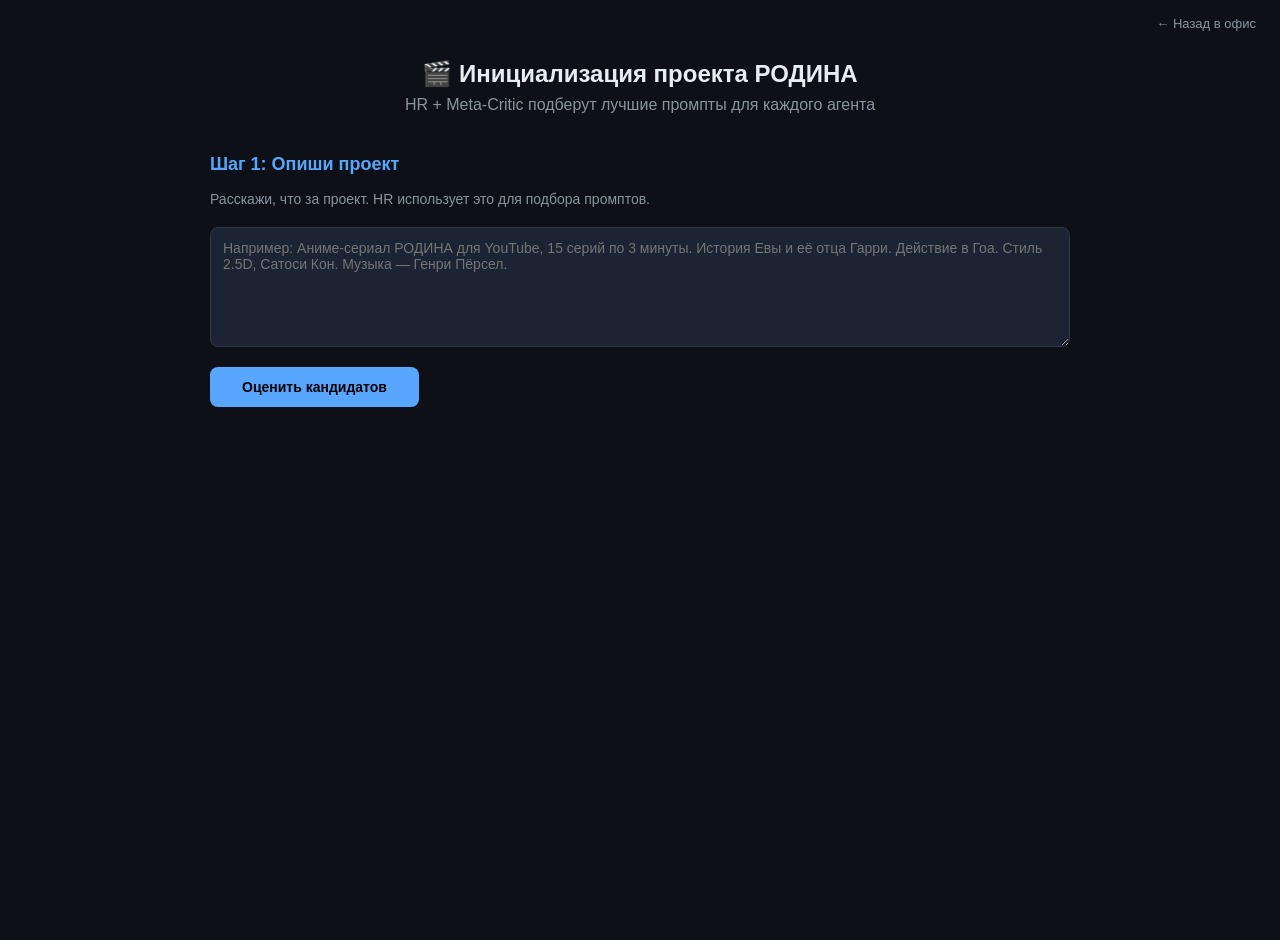
==== static/init.html @ b3647615 "feat: HR Init — Constitution, Meta-Critic EVALUATION_CRITERIA, init page, full pipeline" ====
<!DOCTYPE html>
<html lang="ru">
<head>
    <meta charset="UTF-8">
    <meta name="viewport" content="width=device-width, initial-scale=1.0">
    <title>Инициализация — Animation Studio v2 РОДИНА</title>
    <link rel="stylesheet" href="/static/style.css?v=20260403-v3">
    <style>
        .init-container { max-width: 900px; margin: 40px auto; padding: 20px; }
        .init-header { text-align: center; margin-bottom: 40px; }
        .init-header h1 { font-size: 24px; margin-bottom: 8px; }
        .init-header p { color: var(--text-secondary); }
        .step { display: none; }
        .step.active { display: block; }
        .step-title { font-size: 18px; font-weight: 600; margin-bottom: 16px; color: var(--accent); }
        .step-desc { color: var(--text-secondary); margin-bottom: 20px; font-size: 14px; }
        textarea.init-desc {
            width: 100%; min-height: 120px; padding: 12px; background: var(--bg-card);
            border: 1px solid var(--border); border-radius: var(--radius);
            color: var(--text-primary); font-size: 14px; font-family: inherit; resize: vertical;
        }
        textarea.init-desc:focus { outline: none; border-color: var(--accent); }
        .btn-primary {
            padding: 12px 32px; background: var(--accent); color: #000; border: none;
            border-radius: var(--radius); font-size: 14px; font-weight: 600; cursor: pointer;
        }
        .btn-primary:hover { opacity: 0.9; }
        .btn-primary:disabled { opacity: 0.5; cursor: not-allowed; }
        .btn-success {
            padding: 12px 32px; background: var(--green); color: #000; border: none;
            border-radius: var(--radius); font-size: 14px; font-weight: 600; cursor: pointer;
        }
        .btn-success:hover { opacity: 0.9; }
        .btn-success:disabled { opacity: 0.5; cursor: not-allowed; }
        .role-table { width: 100%; border-collapse: collapse; margin-bottom: 20px; }
        .role-table th {
            text-align: left; padding: 8px 12px; background: var(--bg-card);
            border-bottom: 2px solid var(--border); font-size: 12px;
            color: var(--text-secondary); text-transform: uppercase;
        }
        .role-table td {
            padding: 10px 12px; border-bottom: 1px solid var(--border);
            font-size: 13px; vertical-align: middle;
        }
        .role-table tr:hover { background: var(--bg-card-hover); }
        .role-table .role-name { font-weight: 600; color: var(--accent); }
        .role-table .candidate-name { font-weight: 600; }
        .role-table .candidate-source { font-size: 11px; color: var(--text-muted); }
        .role-table .score { font-weight: 600; font-family: monospace; }
        .role-table .score.high { color: var(--green); }
        .role-table .score.mid { color: var(--yellow); }
        .role-table .score.low { color: var(--red); }
        .role-table input[type="radio"] { cursor: pointer; }
        .role-table .feedback { font-size: 11px; color: var(--text-secondary); max-width: 250px; }
        .spinner-overlay {
            display: none; position: fixed; top: 0; left: 0; right: 0; bottom: 0;
            background: rgba(0,0,0,0.7); z-index: 1000;
            justify-content: center; align-items: center; flex-direction: column;
        }
        .spinner-overlay.active { display: flex; }
        .spinner-overlay .spinner-circle {
            width: 40px; height: 40px; border: 4px solid var(--border);
            border-top-color: var(--accent); border-radius: 50%;
            animation: spin 0.8s linear infinite; margin-bottom: 16px;
        }
        .spinner-overlay .spinner-text { color: var(--text-primary); font-size: 14px; }
        .nav-link {
            position: fixed; top: 16px; right: 24px; color: var(--text-secondary);
            text-decoration: none; font-size: 13px;
        }
        .nav-link:hover { color: var(--text-primary); }
        .constitution-preview {
            margin-bottom: 20px; padding: 12px; background: var(--bg-card);
            border: 1px solid var(--border); border-radius: var(--radius);
            font-size: 12px; color: var(--text-secondary); max-height: 200px;
            overflow-y: auto; white-space: pre-wrap;
        }
    </style>
</head>
<body>
    <a href="/" class="nav-link">← Назад в офис</a>

    <div class="init-container">
        <div class="init-header">
            <h1>🎬 Инициализация проекта РОДИНА</h1>
            <p>HR + Meta-Critic подберут лучшие промпты для каждого агента</p>
        </div>

        <!-- Шаг 1: Описание проекта -->
        <div class="step active" id="step1">
            <div class="step-title">Шаг 1: Опиши проект</div>
            <div class="step-desc">Расскажи, что за проект. HR использует это для подбора промптов.</div>
            <textarea class="init-desc" id="projectDesc" placeholder="Например: Аниме-сериал РОДИНА для YouTube, 15 серий по 3 минуты. История Евы и её отца Гарри. Действие в Гоа. Стиль 2.5D, Сатоси Кон. Музыка — Генри Пёрсел."></textarea>
            <div style="margin-top: 16px;">
                <button class="btn-primary" id="btnEvaluate" onclick="evaluateCandidates()">Оценить кандидатов</button>
            </div>
        </div>

        <!-- Шаг 2: Выбор промптов -->
        <div class="step" id="step2">
            <div class="step-title">Шаг 2: Выбери промпты</div>
            <div class="step-desc">Meta-Critic оценил каждого кандидата. Выбери лучшего или оставь авто-выбор.</div>
            <div id="candidatesTable"></div>
            <div style="margin-top: 16px; display: flex; gap: 12px;">
                <button class="btn-primary" onclick="goToStep(1)">← Назад</button>
                <button class="btn-success" id="btnApprove" onclick="approveCandidates()">Утвердить и начать работу</button>
            </div>
        </div>

        <!-- Шаг 3: Готово -->
        <div class="step" id="step3">
            <div class="step-title">✅ Проект инициализирован!</div>
            <div class="step-desc">Все агенты получили промпты и паспорта.</div>
            <div id="initSummary"></div>
            <div style="margin-top: 24px;">
                <a href="/" class="btn-primary" style="display:inline-block;text-decoration:none;text-align:center;">Перейти в офис →</a>
            </div>
        </div>
    </div>

    <!-- Спиннер загрузки -->
    <div class="spinner-overlay" id="spinner">
        <div class="spinner-circle"></div>
        <div class="spinner-text" id="spinnerText">Meta-Critic оценивает кандидатов...</div>
    </div>

    <script>
        let evaluationsData = {};
        let projectDescription = '';

        function showSpinner(text) {
            document.getElementById('spinnerText').textContent = text || 'Загрузка...';
            document.getElementById('spinner').classList.add('active');
        }
        function hideSpinner() {
            document.getElementById('spinner').classList.remove('active');
        }

        function goToStep(n) {
            document.querySelectorAll('.step').forEach(s => s.classList.remove('active'));
            document.getElementById('step' + n).classList.add('active');
        }

        async function evaluateCandidates() {
            projectDescription = document.getElementById('projectDesc').value.trim();
            if (!projectDescription) {
                alert('Опиши проект');
                return;
            }

            showSpinner('HR загружает кандидатов из открытых источников...');

            try {
                // Запускаем оценку
                const res = await fetch('/api/hr/init/start', {
                    method: 'POST',
                    headers: { 'Content-Type': 'application/json' },
                    body: JSON.stringify({ project_description: projectDescription })
                });
                const data = await res.json();

                if (data.status !== 'ready') {
                    alert('Ошибка: ' + JSON.stringify(data.errors));
                    hideSpinner();
                    return;
                }

                evaluationsData = data.evaluations;
                showSpinner('Meta-Critic завершил оценку...');
                renderCandidatesTable();
                hideSpinner();
                goToStep(2);
            } catch (e) {
                hideSpinner();
                alert('Ошибка: ' + e.message);
            }
        }

        function renderCandidatesTable() {
            const container = document.getElementById('candidatesTable');
            let html = '<table class="role-table"><thead><tr>';
            html += '<th>Роль</th><th>Кандидат</th><th>Источник</th><th>Оценка</th><th>Meta-Critic</th><th>Выбрать</th>';
            html += '</tr></thead><tbody>';

            const roleNames = {
                writer: '✍️ Writer',
                director: '🎬 Director',
                dop: '📷 DOP',
                critic: '🔍 Critic',
                sound_director: '🎵 Sound Director'
            };

            for (const [role, data] of Object.entries(evaluationsData)) {
                const candidates = data.all_evaluations || [];
                const bestId = candidates[0]?.id;

                candidates.forEach((c, idx) => {
                    const scoreClass = c.score >= 32 ? 'high' : c.score >= 24 ? 'mid' : 'low';
                    const checked = idx === 0 ? 'checked' : '';
                    html += `<tr>
                        <td class="role-name">${idx === 0 ? (roleNames[role] || role) : ''}</td>
                        <td><span class="candidate-name">${c.name}</span></td>
                        <td><span class="candidate-source">${c.source || '—'}</span></td>
                        <td><span class="score ${scoreClass}">${c.score}/${c.max_score || 40}</span></td>
                        <td class="feedback">${c.feedback || '—'}</td>
                        <td><input type="radio" name="${role}" value="${c.id}" ${checked} onchange="updateSelection('${role}', '${c.id}')"></td>
                    </tr>`;
                });
            }

            html += '</tbody></table>';
            container.innerHTML = html;
        }

        function updateSelection(role, candidateId) {
            // Просто обновляем — данные берутся из radio при утверждении
        }

        async function approveCandidates() {
            const approvals = {};
            for (const role of Object.keys(evaluationsData)) {
                const selected = document.querySelector(`input[name="${role}"]:checked`);
                if (selected) {
                    approvals[role] = selected.value;
                }
            }

            if (Object.keys(approvals).length === 0) {
                alert('Выбери хотя бы одного кандидата');
                return;
            }

            showSpinner('HR применяет промпты и создаёт паспорта...');

            try {
                const res = await fetch('/api/hr/init/approve', {
                    method: 'POST',
                    headers: { 'Content-Type': 'application/json' },
                    body: JSON.stringify({ approvals, project_description: projectDescription })
                });
                const data = await res.json();

                if (data.status !== 'completed') {
                    alert('Ошибка: ' + JSON.stringify(data.errors));
                    hideSpinner();
                    return;
                }

                // Показываем результат
                const summary = document.getElementById('initSummary');
                summary.innerHTML = data.applied.map(a => `
                    <div style="padding:8px 12px;background:var(--bg-card);border-radius:var(--radius);margin-bottom:8px;font-size:13px;">
                        ✅ <strong>${a.role}</strong> — Score: ${a.score}/40
                    </div>
                `).join('');

                if (data.errors && data.errors.length) {
                    summary.innerHTML += data.errors.map(e => `
                        <div style="padding:8px 12px;background:rgba(248,81,73,0.1);border-radius:var(--radius);margin-bottom:8px;font-size:13px;color:var(--red);">
                            ❌ <strong>${e.role}</strong>: ${e.error}
                        </div>
                    `).join('');
                }

                hideSpinner();
                goToStep(3);
            } catch (e) {
                hideSpinner();
                alert('Ошибка: ' + e.message);
            }
        }

        // Проверяем статус при загрузке
        (async () => {
            try {
                const res = await fetch('/api/hr/init/status');
                const data = await res.json();
                if (data.status === 'completed') {
                    document.getElementById('projectDesc').value = data.project_description || '';
                }
            } catch (e) {}
        })();
    </script>
</body>
</html>
---- static/style.css ----
/* ============================================
   Animation Studio v2 — РОДИНА
   Чистый CSS, тёмная тема, вид офиса сверху
   ============================================ */

*, *::before, *::after { margin: 0; padding: 0; box-sizing: border-box; }

:root {
    --bg-dark: #0d1117;
    --bg-office: #161b22;
    --bg-card: #1c2333;
    --bg-card-hover: #252d3d;
    --bg-panel: #1a1f2e;
    --border: #30363d;
    --text-primary: #e6edf3;
    --text-secondary: #8b949e;
    --text-muted: #484f58;
    --accent: #58a6ff;
    --green: #3fb950;
    --green-glow: rgba(63, 185, 80, 0.4);
    --yellow: #d29922;
    --yellow-glow: rgba(210, 153, 34, 0.4);
    --gray: #484f58;
    --red: #f85149;
    --radius: 8px;
}

body {
    font-family: 'Segoe UI', -apple-system, BlinkMacSystemFont, sans-serif;
    background: var(--bg-dark);
    color: var(--text-primary);
    overflow: hidden;
    height: 100vh;
}

#app { display: flex; flex-direction: column; height: 100vh; }

/* --- Header --- */
.header {
    display: flex; justify-content: space-between; align-items: center;
    padding: 12px 24px; background: var(--bg-office);
    border-bottom: 1px solid var(--border); z-index: 210;
}
.header-left { display: flex; align-items: center; gap: 12px; }
.header h1 { font-size: 18px; font-weight: 600; letter-spacing: 1px; }
.project-badge {
    background: var(--accent); color: #000; padding: 2px 10px;
    border-radius: 12px; font-size: 12px; font-weight: 700;
}
.server-status { display: flex; align-items: center; gap: 6px; font-size: 12px; color: var(--text-secondary); }
.tasks-open-btn {
    background: none; border: none; color: var(--text-secondary);
    font-size: 20px; cursor: pointer; padding: 4px 12px;
    border-radius: 4px; margin-right: 4px;
}
.discussion-open-btn {
    background: none; border: none; color: var(--text-secondary);
    font-size: 20px; cursor: pointer; padding: 4px 12px;
    border-radius: 4px; margin-right: 4px;
}
.tasks-open-btn:hover { background: var(--bg-card); color: var(--text-primary); }
.status-dot { width: 8px; height: 8px; border-radius: 50%; background: var(--gray); }
.server-status.online .status-dot { background: var(--green); box-shadow: 0 0 6px var(--green-glow); }
.server-status.offline .status-dot { background: var(--red); }

/* --- Office --- */
.office {
    flex: 1; position: relative; background: var(--bg-office);
    overflow: auto; padding: 20px;
}
.office::before {
    content: ''; position: absolute; top: 0; left: 0; right: 0; bottom: 0;
    background-image:
        linear-gradient(rgba(48,54,61,0.3) 1px, transparent 1px),
        linear-gradient(90deg, rgba(48,54,61,0.3) 1px, transparent 1px);
    background-size: 40px 40px; pointer-events: none; z-index: 0;
}
.office::after {
    content: 'ОФИС СТУДИИ'; position: absolute; top: 10px; left: 50%;
    transform: translateX(-50%); font-size: 11px; letter-spacing: 3px;
    color: var(--text-muted); z-index: 0;
}
.office-loading { text-align: center; padding: 40px; color: var(--text-secondary); font-size: 14px; }

/* --- Agent Desks --- */
.office-grid {
    display: grid; grid-template-columns: repeat(auto-fill, minmax(200px, 1fr));
    gap: 20px; position: relative; z-index: 1; max-width: 1200px; margin: 20px auto;
}
.agent-desk {
    background: var(--bg-card); border: 1px solid var(--border);
    border-radius: var(--radius); padding: 16px; cursor: pointer;
    transition: all 0.2s ease; position: relative; overflow: hidden;
}
.agent-desk::before {
    content: ''; position: absolute; top: 0; left: 0; right: 0; height: 3px;
    background: var(--gray); transition: background 0.3s;
}
.agent-desk:hover {
    background: var(--bg-card-hover); border-color: var(--accent);
    transform: translateY(-2px); box-shadow: 0 4px 12px rgba(0,0,0,0.3);
}
.agent-desk.status-working::before { background: var(--green); box-shadow: 0 0 10px var(--green-glow); }
.agent-desk.status-waiting::before { background: var(--yellow); box-shadow: 0 0 10px var(--yellow-glow); }
.agent-desk.status-error::before { background: var(--red); box-shadow: 0 0 10px rgba(248,81,73,0.4); }
.desk-icon { font-size: 28px; margin-bottom: 8px; display: block; }
.desk-name { font-size: 14px; font-weight: 600; margin-bottom: 4px; }
.desk-role { font-size: 11px; color: var(--text-secondary); margin-bottom: 8px; line-height: 1.3; }
.desk-footer { display: flex; justify-content: space-between; align-items: center; }
.desk-status { display: flex; align-items: center; gap: 4px; font-size: 11px; color: var(--text-secondary); }
.desk-status .dot { width: 6px; height: 6px; border-radius: 50%; background: var(--gray); }
.desk-status.idle .dot { background: var(--gray); }
.desk-status.working .dot { background: var(--green); animation: pulse 2s infinite; }
.desk-status.waiting .dot { background: var(--yellow); animation: pulse 1.5s infinite; }
.desk-status.error .dot { background: var(--red); animation: pulse 1s infinite; }
.desk-model { font-size: 10px; color: var(--text-muted); font-family: monospace; }
.desk-open-btn { font-size: 11px; color: var(--accent); opacity: 0; transition: opacity 0.2s; }
.agent-desk:hover .desk-open-btn { opacity: 1; }
@keyframes pulse { 0%, 100% { opacity: 1; } 50% { opacity: 0.4; } }

/* --- Agent Panel --- */
.agent-panel {
    position: fixed; top: 0; right: -700px; width: 700px; height: 100vh;
    background: var(--bg-panel); border-left: 1px solid var(--border);
    z-index: 200; transition: right 0.3s ease; display: flex;
    flex-direction: column; box-shadow: -4px 0 20px rgba(0,0,0,0.5);
}
.agent-panel.open { right: 0; }
.panel-header {
    display: flex; justify-content: space-between; align-items: center;
    padding: 16px 20px; border-bottom: 1px solid var(--border); background: var(--bg-office);
    flex-shrink: 0;
}
.panel-title { display: flex; align-items: center; gap: 10px; }
.panel-icon { font-size: 24px; }
.panel-title h2 { font-size: 16px; font-weight: 600; }
.panel-status {
    font-size: 11px; padding: 2px 8px; border-radius: 10px;
    background: var(--bg-card); color: var(--text-secondary);
}
.panel-close {
    background: none; border: none; color: var(--text-secondary);
    font-size: 24px; cursor: pointer; padding: 4px 8px; border-radius: 4px;
}
.panel-close:hover { background: var(--bg-card); color: var(--text-primary); }

/* Panel Body — flex layout */
.panel-body {
    flex: 1;
    display: flex;
    flex-direction: column;
    overflow: hidden;
    padding: 0;
}

/* Chat Section — занимает всё свободное место */
.chat-section {
    flex: 1;
    display: flex;
    flex-direction: column;
    padding: 16px 20px;
    overflow: hidden;
    min-height: 0;
}

/* Chat History — скроллится, занимает всё доступное место */
.chat-history {
    flex: 1;
    overflow-y: auto;
    padding: 10px;
    background: var(--bg-card);
    border-radius: var(--radius);
    min-height: 0;
}

.chat-msg {
    margin-bottom: 12px; padding: 10px 14px; border-radius: var(--radius);
    font-size: 15px; line-height: 1.6; white-space: pre-wrap; word-break: break-word;
}
.chat-msg.user { background: rgba(88,166,255,0.15); border-left: 3px solid var(--accent); }
.chat-msg.assistant { background: rgba(63,185,80,0.1); border-left: 3px solid var(--green); }
.chat-msg.error { background: rgba(248,81,73,0.1); border-left: 3px solid var(--red); }
.chat-msg .msg-time { font-size: 10px; color: var(--text-muted); margin-top: 4px; }

/* Chips */
.attachment-chips {
    display: flex;
    flex-wrap: wrap;
    gap: 6px;
    margin: 8px 0;
    flex-shrink: 0;
}
.attachment-chip {
    display: inline-flex;
    align-items: center;
    gap: 6px;
    max-width: 100%;
    padding: 6px 10px;
    background: var(--bg-card);
    border: 1px solid var(--border);
    border-radius: 999px;
    font-size: 12px;
}
.attachment-chip .attachment-name {
    overflow: hidden;
    text-overflow: ellipsis;
    white-space: nowrap;
    max-width: 220px;
}
.attachment-chip .attachment-badge {
    padding: 2px 6px;
    border-radius: 999px;
    font-size: 10px;
    color: #000;
    background: var(--green);
}
.attachment-chip .attachment-badge.unreadable {
    background: var(--red);
    color: #fff;
}
.attachment-chip .attachment-remove {
    background: none;
    border: none;
    color: var(--text-secondary);
    cursor: pointer;
    font-size: 12px;
    padding: 0 2px;
}
.attachment-chip .attachment-remove:hover { color: var(--text-primary); }
.hidden-file-input { display: none; }

/* Chat Input Row */
.chat-input-row {
    display: flex;
    gap: 8px;
    align-items: flex-end;
    flex-shrink: 0;
    margin-top: 8px;
}
.btn-attach {
    width: 40px;
    height: 40px;
    flex: 0 0 auto;
    background: var(--bg-card);
    border: 1px solid var(--border);
    border-radius: var(--radius);
    color: var(--text-primary);
    cursor: pointer;
    display: flex;
    align-items: center;
    justify-content: center;
}
.btn-attach:hover {
    border-color: var(--accent);
    color: var(--accent);
}
.chat-input-row textarea {
    flex: 1;
    min-width: 0;
    padding: 12px 14px;
    background: var(--bg-card);
    border: 1px solid var(--border);
    border-radius: var(--radius);
    color: var(--text-primary);
    font-size: 15px;
    font-family: inherit;
    resize: none;
    max-height: 120px;
}
.chat-input-row textarea:focus { outline: none; border-color: var(--accent); }
.btn-send {
    width: 40px;
    height: 40px;
    flex: 0 0 auto;
    background: var(--green);
    color: #000;
    border: none;
    border-radius: var(--radius);
    font-size: 16px;
    cursor: pointer;
    display: flex;
    align-items: center;
    justify-content: center;
}
.btn-send:hover { opacity: 0.9; }
.btn-send:disabled { opacity: 0.5; cursor: not-allowed; }

/* Evaluate Button */
.btn-evaluate {
    width: 100%;
    padding: 8px 16px;
    margin-top: 8px;
    background: linear-gradient(135deg, var(--yellow), #e6a817);
    color: #000;
    border: none;
    border-radius: var(--radius);
    font-size: 13px;
    font-weight: 600;
    cursor: pointer;
    transition: all 0.2s;
    flex-shrink: 0;
}
.btn-evaluate:hover { opacity: 0.9; transform: translateY(-1px); }
.btn-evaluate:disabled { opacity: 0.5; cursor: not-allowed; transform: none; }

/* --- Collapsible Sections --- */
.panel-sections {
    border-top: 1px solid var(--border);
    flex-shrink: 0;
    max-height: 50vh;
    overflow-y: auto;
}

.collapsible-section {
    border-bottom: 1px solid var(--border);
}
.collapsible-section > summary {
    padding: 12px 20px;
    cursor: pointer;
    font-size: 13px;
    font-weight: 600;
    color: var(--text-secondary);
    user-select: none;
    list-style: none;
    display: flex;
    align-items: center;
    gap: 8px;
}
.collapsible-section > summary::-webkit-details-marker { display: none; }
.collapsible-section > summary::before {
    content: '▸';
    transition: transform 0.2s;
    font-size: 12px;
}
.collapsible-section[open] > summary::before {
    transform: rotate(90deg);
}
.collapsible-section > summary:hover {
    background: var(--bg-card);
    color: var(--text-primary);
}
.collapsible-content {
    padding: 12px 20px 16px;
}

/* Settings */
.setting-row { margin-bottom: 12px; }
.setting-row label {
    display: block;
    font-size: 12px;
    font-weight: 600;
    color: var(--text-secondary);
    margin-bottom: 6px;
    text-transform: uppercase;
    letter-spacing: 0.5px;
}
.model-selector select {
    width: 100%;
    padding: 8px 12px;
    background: var(--bg-card);
    border: 1px solid var(--border);
    border-radius: var(--radius);
    color: var(--text-primary);
    font-size: 13px;
    cursor: pointer;
}
.setting-row textarea {
    width: 100%;
    padding: 10px 12px;
    background: var(--bg-card);
    border: 1px solid var(--border);
    border-radius: var(--radius);
    color: var(--text-primary);
    font-size: 13px;
    font-family: inherit;
    resize: vertical;
}
.setting-row textarea:focus { outline: none; border-color: var(--accent); }
.btn-save {
    padding: 6px 16px;
    background: var(--accent);
    color: #000;
    border: none;
    border-radius: var(--radius);
    font-size: 12px;
    font-weight: 600;
    cursor: pointer;
}
.btn-save:hover { opacity: 0.9; }

/* Memory */
.memory-info { display: flex; flex-direction: column; gap: 8px; margin-bottom: 12px; }
.memory-row { display: flex; justify-content: space-between; align-items: center; font-size: 13px; }
.memory-row span:first-child { color: var(--text-secondary); }
.memory-badge {
    padding: 2px 10px; border-radius: 10px; font-size: 12px; font-weight: 600;
    background: var(--bg-card); color: var(--text-secondary);
}
.memory-badge.danger { background: var(--red); color: #fff; }
.memory-badge.warning { background: var(--yellow); color: #000; }
.memory-badge.ok { background: var(--green); color: #000; }
.memory-lessons { margin-bottom: 12px; }
.memory-lessons .lesson-item {
    font-size: 12px; color: var(--text-secondary); padding: 4px 8px;
    background: var(--bg-card); border-radius: 4px; margin-bottom: 4px;
    border-left: 3px solid var(--accent);
}
.btn-evolve {
    width: 100%; padding: 8px 16px; background: linear-gradient(135deg, var(--accent), #3a8fd4);
    color: #000; border: none; border-radius: var(--radius); font-size: 13px;
    font-weight: 600; cursor: pointer; transition: all 0.2s;
}
.btn-evolve:hover { opacity: 0.9; transform: translateY(-1px); }
.btn-evolve:disabled { opacity: 0.5; cursor: not-allowed; transform: none; }

/* Tools */
.tool-section textarea {
    width: 100%; padding: 8px 12px; background: var(--bg-card);
    border: 1px solid var(--border); border-radius: var(--radius);
    color: var(--text-primary); font-size: 13px; font-family: inherit;
    resize: vertical; margin-bottom: 4px;
}
.tool-section textarea:focus { outline: none; border-color: var(--accent); }
.char-count { font-size: 11px; color: var(--text-muted); text-align: right; margin-bottom: 8px; }
.voice-select {
    width: 100%; padding: 8px 12px; background: var(--bg-card);
    border: 1px solid var(--border); border-radius: var(--radius);
    color: var(--text-primary); font-size: 13px; margin-bottom: 8px; cursor: pointer;
}
.btn-tool {
    width: 100%; padding: 8px 16px; border: none; border-radius: var(--radius);
    font-size: 13px; font-weight: 600; cursor: pointer; transition: all 0.2s;
}
#btnComfyui { background: linear-gradient(135deg, #f59e0b, #d97706); color: #000; }
#btnElevenlabs { background: linear-gradient(135deg, #8b5cf6, #6d28d9); color: #fff; }
.btn-tool:hover { opacity: 0.9; transform: translateY(-1px); }
.btn-tool:disabled { opacity: 0.5; cursor: not-allowed; transform: none; }

/* Spinner */
.spinner { display: flex; align-items: center; gap: 8px; margin: 12px 0; }
.spinner.hidden { display: none; }
.spinner-circle {
    width: 20px; height: 20px; border: 3px solid var(--border);
    border-top-color: var(--accent); border-radius: 50%;
    animation: spin 0.8s linear infinite;
}
@keyframes spin { to { transform: rotate(360deg); } }

/* Error banner */
.error-banner {
    margin: 12px 0; padding: 10px; background: rgba(248,81,73,0.1);
    border: 1px solid var(--red); border-radius: var(--radius); color: var(--red);
}
.error-banner.hidden { display: none; }
.btn-retry {
    margin-left: 8px; padding: 4px 12px; background: var(--red); color: #fff;
    border: none; border-radius: 4px; font-size: 12px; cursor: pointer;
}
.btn-retry:hover { opacity: 0.8; }

/* Result */
.result { margin: 12px 0; }
.result.hidden { display: none; }
.result img {
    width: 100%; border-radius: var(--radius); border: 1px solid var(--border);
}
.result audio { width: 100%; margin-top: 8px; }

/* --- Studio Health --- */
.studio-health { margin-bottom: 12px; }
.studio-health-bar { height: 6px; background: var(--bg-card); border-radius: 3px; overflow: hidden; margin-bottom: 6px; }
.studio-health-fill { height: 100%; border-radius: 3px; transition: width 0.3s, background 0.3s; }
.studio-health-fill.ok { background: var(--green); }
.studio-health-fill.warning { background: var(--yellow); }
.studio-health-fill.critical { background: var(--red); }
.studio-health-text { font-size: 12px; color: var(--text-secondary); }
.studio-health-text.critical { color: var(--red); font-weight: 600; }
.med-agent-list { display: flex; flex-direction: column; gap: 4px; margin-bottom: 12px; }
.med-agent-item {
    display: flex; justify-content: space-between; align-items: center;
    padding: 6px 10px; background: var(--bg-card); border-radius: 4px; font-size: 12px;
}
.med-agent-item .agent-name { font-weight: 600; }
.med-agent-item .agent-meta { display: flex; gap: 8px; align-items: center; }
.med-agent-item .agent-version { color: var(--text-muted); font-family: monospace; }
.med-agent-item .agent-fails { color: var(--red); font-weight: 600; }
.med-agent-item .agent-status-dot { width: 6px; height: 6px; border-radius: 50%; }
.med-agent-item .agent-status-dot.idle { background: var(--gray); }
.med-agent-item .agent-status-dot.working { background: var(--green); }
.med-agent-item .agent-status-dot.error { background: var(--red); animation: pulse 1s infinite; }
.med-log { font-size: 12px; color: var(--text-secondary); }
.med-log .log-entry {
    padding: 6px 10px; background: var(--bg-card); border-radius: 4px;
    margin-bottom: 4px; border-left: 3px solid var(--yellow);
}

/* --- HR Section --- */
.hr-section { margin-bottom: 12px; }
.hr-section textarea {
    width: 100%; padding: 8px 12px; background: var(--bg-card);
    border: 1px solid var(--border); border-radius: var(--radius);
    color: var(--text-primary); font-size: 13px; font-family: inherit;
    resize: vertical; margin-bottom: 8px;
}
.hr-section textarea:focus { outline: none; border-color: var(--accent); }
.btn-hr-create {
    width: 100%; padding: 10px 16px; background: linear-gradient(135deg, #a855f7, #7c3aed);
    color: #fff; border: none; border-radius: var(--radius); font-size: 14px;
    font-weight: 600; cursor: pointer; transition: all 0.2s;
}
.btn-hr-create:hover { opacity: 0.9; transform: translateY(-1px); }
.btn-hr-create:disabled { opacity: 0.5; cursor: not-allowed; transform: none; }
.temp-agent-list { display: flex; flex-direction: column; gap: 4px; }
.temp-agent-item {
    display: flex; justify-content: space-between; align-items: center;
    padding: 6px 10px; background: var(--bg-card); border-radius: 4px;
    font-size: 12px; border-left: 3px solid #a855f7;
}
.temp-agent-item .temp-agent-info { display: flex; align-items: center; gap: 6px; }
.temp-agent-item .temp-agent-icon { font-size: 16px; }
.temp-agent-item .temp-agent-name { font-weight: 600; }
.temp-agent-item .temp-agent-role { color: var(--text-secondary); font-size: 11px; }
.btn-remove-agent {
    background: none; border: 1px solid var(--red); color: var(--red);
    padding: 2px 8px; border-radius: 4px; font-size: 11px; cursor: pointer;
}
.btn-remove-agent:hover { background: var(--red); color: #fff; }

/* --- Tasks Panel --- */
.tasks-panel {
    position: fixed; top: 0; left: -300px; width: 300px; height: 100vh;
    background: var(--bg-panel); border-right: 1px solid var(--border);
    z-index: 200; transition: left 0.3s ease; display: flex;
    flex-direction: column; box-shadow: 4px 0 20px rgba(0,0,0,0.5);
}
.tasks-panel.open { left: 0; }
.tasks-header {
    display: flex; justify-content: space-between; align-items: center;
    padding: 16px 20px; border-bottom: 1px solid var(--border); background: var(--bg-office);
}
.tasks-header-left { display: flex; align-items: center; gap: 8px; }
.tasks-header h3 { font-size: 14px; font-weight: 600; }
.tasks-close {
    background: none; border: none; color: var(--text-secondary);
    font-size: 24px; cursor: pointer; padding: 4px 8px; border-radius: 4px;
}
.tasks-close:hover { background: var(--bg-card); color: var(--text-primary); }
.tasks-body { flex: 1; overflow-y: auto; padding: 16px 20px; }
.tasks-section { margin-bottom: 20px; }
.tasks-section h4 {
    font-size: 12px; color: var(--text-secondary); text-transform: uppercase;
    letter-spacing: 0.5px; margin-bottom: 8px;
}
.task-list { display: flex; flex-direction: column; gap: 6px; }
.task-item {
    padding: 8px 12px; background: var(--bg-card); border-radius: var(--radius);
    font-size: 12px; border-left: 3px solid var(--accent);
}
.task-item .task-title { font-weight: 600; margin-bottom: 2px; }
.task-item .task-agent { color: var(--text-secondary); font-size: 11px; }

/* --- Discussion Panel --- */
.discussion-panel {
    position: fixed; top: 0; right: -500px; width: 500px; height: 100vh;
    background: var(--bg-panel); border-left: 1px solid var(--border);
    z-index: 200; transition: right 0.3s ease; display: flex;
    flex-direction: column; box-shadow: -4px 0 20px rgba(0,0,0,0.5);
}
.discussion-panel.open { right: 0; }
.discussion-header {
    display: flex; justify-content: space-between; align-items: center;
    padding: 16px 20px; border-bottom: 1px solid var(--border); background: var(--bg-office);
}
.discussion-header-left { display: flex; flex-direction: column; gap: 2px; }
.discussion-header h3 { font-size: 14px; font-weight: 600; }
.discussion-subtitle { font-size: 11px; color: var(--text-muted); }
.discussion-close {
    background: none; border: none; color: var(--text-secondary);
    font-size: 24px; cursor: pointer; padding: 4px 8px; border-radius: 4px;
}
.discussion-close:hover { background: var(--bg-card); color: var(--text-primary); }
.discussion-body {
    flex: 1; display: flex; flex-direction: column; overflow: hidden;
}
.discussion-messages {
    flex: 1; overflow-y: auto; padding: 16px 20px;
}
.discussion-msg {
    margin-bottom: 12px; padding: 8px 12px; border-radius: var(--radius);
    font-size: 13px; line-height: 1.5;
}
.discussion-msg .msg-header {
    display: flex; justify-content: space-between; align-items: center;
    margin-bottom: 4px;
}
.discussion-msg .msg-sender {
    font-size: 11px; font-weight: 600; padding: 2px 8px;
    border-radius: 999px;
}
.discussion-msg .msg-time { font-size: 10px; color: var(--text-muted); }
.discussion-msg .msg-content { white-space: pre-wrap; word-break: break-word; }

/* Message types */
.discussion-msg.type-user { background: rgba(88,166,255,0.1); border-left: 3px solid var(--accent); }
.discussion-msg.type-user .msg-sender { background: var(--accent); color: #000; }
.discussion-msg.type-agent { background: rgba(63,185,80,0.1); border-left: 3px solid var(--green); }
.discussion-msg.type-agent .msg-sender { background: var(--green); color: #000; }
.discussion-msg.type-critic { background: rgba(248,81,73,0.1); border-left: 3px solid var(--red); }
.discussion-msg.type-critic .msg-sender { background: var(--red); color: #fff; }
.discussion-msg.type-med_otdel { background: rgba(210,153,34,0.1); border-left: 3px solid var(--yellow); }
.discussion-msg.type-med_otdel .msg-sender { background: var(--yellow); color: #000; }
.discussion-msg.type-system { background: rgba(72,79,88,0.1); border-left: 3px solid var(--gray); }
.discussion-msg.type-system .msg-sender { background: var(--gray); color: #fff; }

.discussion-input-row {
    display: flex; gap: 8px; padding: 12px 20px;
    border-top: 1px solid var(--border); background: var(--bg-office);
    flex-shrink: 0;
}
.discussion-input-row textarea {
    flex: 1; padding: 10px 12px; background: var(--bg-card);
    border: 1px solid var(--border); border-radius: var(--radius);
    color: var(--text-primary); font-size: 13px; font-family: inherit;
    resize: none;
}
.discussion-input-row textarea:focus { outline: none; border-color: var(--accent); }

/* --- Overlay --- */
.overlay {
    display: none; position: fixed; top: 49px; left: 0; right: 0; bottom: 0;
    background: rgba(0,0,0,0.5); z-index: 190;
}
.overlay.active { display: block; }

/* Scrollbar */
::-webkit-scrollbar { width: 6px; }
::-webkit-scrollbar-track { background: var(--bg-dark); }
::-webkit-scrollbar-thumb { background: var(--border); border-radius: 3px; }
::-webkit-scrollbar-thumb:hover { background: var(--text-muted); }
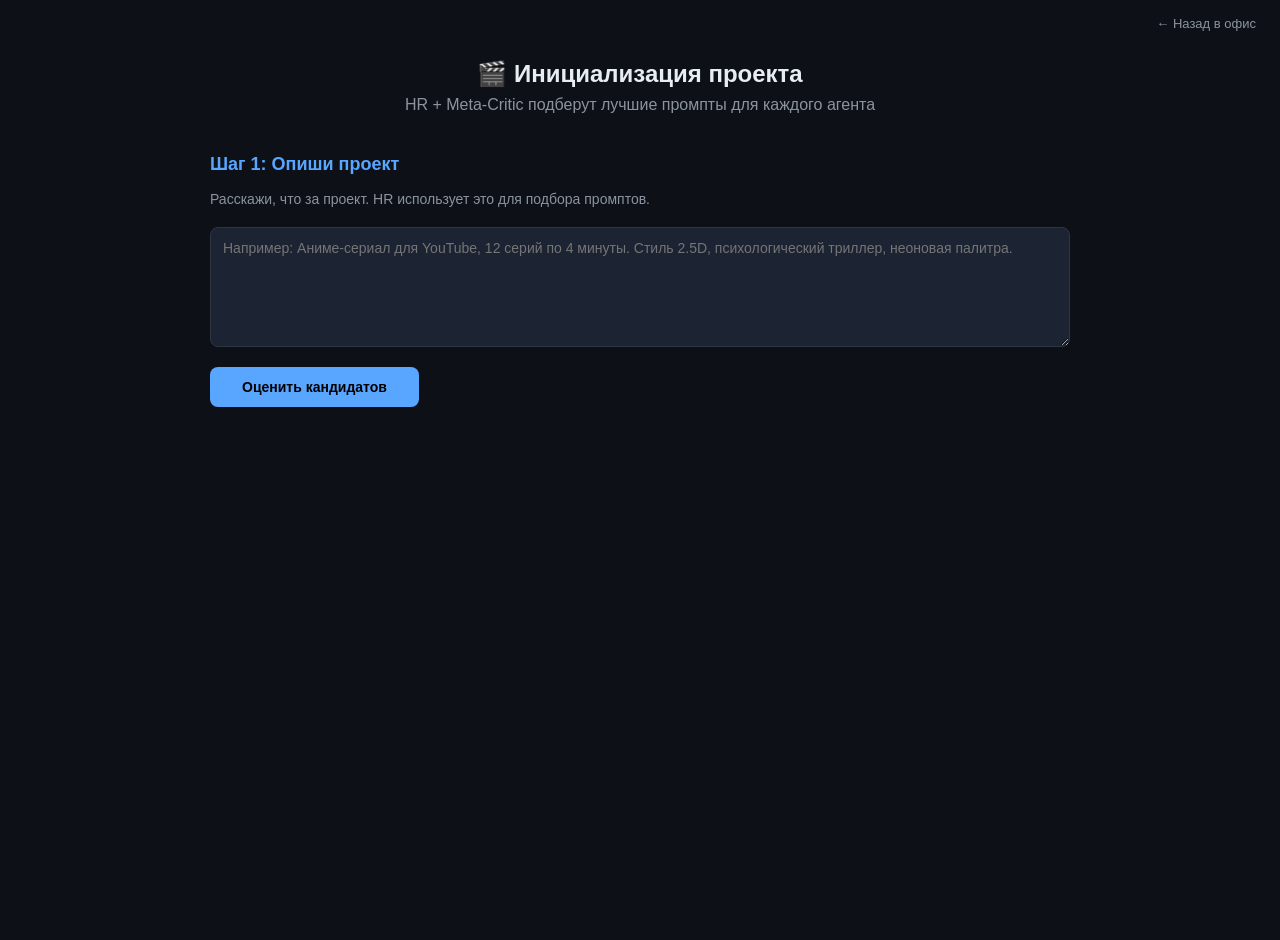
==== commit 5e447ee4: "refactor: remove hardcoded project branding from runtime paths Make runtime behavior project-agnosti" ====
--- a/static/init.html
+++ b/static/init.html
@@ -3,7 +3,7 @@
 <head>
     <meta charset="UTF-8">
     <meta name="viewport" content="width=device-width, initial-scale=1.0">
-    <title>Инициализация — Animation Studio v2 РОДИНА</title>
+    <title>Инициализация — Animation Studio v2</title>
     <link rel="stylesheet" href="/static/style.css?v=20260403-v3">
     <style>
         .init-container { max-width: 900px; margin: 40px auto; padding: 20px; }
@@ -50,8 +50,34 @@
         .role-table .score.high { color: var(--green); }
         .role-table .score.mid { color: var(--yellow); }
         .role-table .score.low { color: var(--red); }
-        .role-table input[type="radio"] { cursor: pointer; }
+        .role-table input[type="radio"] {
+            cursor: pointer;
+            accent-color: var(--accent);
+            width: 18px;
+            height: 18px;
+        }
         .role-table .feedback { font-size: 11px; color: var(--text-secondary); max-width: 250px; }
+        .step2-layout {
+            display: flex;
+            flex-direction: column;
+        }
+        .step2-table-container {
+            overflow-y: auto;
+            max-height: 60vh;
+            margin-bottom: 16px;
+            border: 1px solid var(--border);
+            border-radius: var(--radius);
+        }
+        .step2-actions {
+            display: flex;
+            gap: 12px;
+            padding: 16px 0;
+            border-top: 1px solid var(--border);
+            position: sticky;
+            bottom: 0;
+            background: var(--bg-dark);
+            z-index: 10;
+        }
         .spinner-overlay {
             display: none; position: fixed; top: 0; left: 0; right: 0; bottom: 0;
             background: rgba(0,0,0,0.7); z-index: 1000;
@@ -82,7 +108,7 @@
 
     <div class="init-container">
         <div class="init-header">
-            <h1>🎬 Инициализация проекта РОДИНА</h1>
+            <h1>🎬 Инициализация проекта</h1>
             <p>HR + Meta-Critic подберут лучшие промпты для каждого агента</p>
         </div>
 
@@ -90,7 +116,7 @@
         <div class="step active" id="step1">
             <div class="step-title">Шаг 1: Опиши проект</div>
             <div class="step-desc">Расскажи, что за проект. HR использует это для подбора промптов.</div>
-            <textarea class="init-desc" id="projectDesc" placeholder="Например: Аниме-сериал РОДИНА для YouTube, 15 серий по 3 минуты. История Евы и её отца Гарри. Действие в Гоа. Стиль 2.5D, Сатоси Кон. Музыка — Генри Пёрсел."></textarea>
+            <textarea class="init-desc" id="projectDesc" placeholder="Например: Аниме-сериал для YouTube, 12 серий по 4 минуты. Стиль 2.5D, психологический триллер, неоновая палитра."></textarea>
             <div style="margin-top: 16px;">
                 <button class="btn-primary" id="btnEvaluate" onclick="evaluateCandidates()">Оценить кандидатов</button>
             </div>
@@ -100,10 +126,14 @@
         <div class="step" id="step2">
             <div class="step-title">Шаг 2: Выбери промпты</div>
             <div class="step-desc">Meta-Critic оценил каждого кандидата. Выбери лучшего или оставь авто-выбор.</div>
-            <div id="candidatesTable"></div>
-            <div style="margin-top: 16px; display: flex; gap: 12px;">
-                <button class="btn-primary" onclick="goToStep(1)">← Назад</button>
-                <button class="btn-success" id="btnApprove" onclick="approveCandidates()">Утвердить и начать работу</button>
+            <div class="step2-layout">
+                <div class="step2-table-container">
+                    <div id="candidatesTable"></div>
+                </div>
+                <div class="step2-actions">
+                    <button class="btn-primary" onclick="goToStep(1)">← Назад</button>
+                    <button class="btn-success" id="btnApprove" onclick="approveCandidates()">Утвердить и начать работу</button>
+                </div>
             </div>
         </div>
 
--- a/static/style.css
+++ b/static/style.css
@@ -1,27 +1,24 @@
 /* ============================================
    Animation Studio v2 — РОДИНА
-   Чистый CSS, тёмная тема, вид офиса сверху
+   UI v12: Producer Dashboard & Storyboard
    ============================================ */
 
 *, *::before, *::after { margin: 0; padding: 0; box-sizing: border-box; }
 
 :root {
     --bg-dark: #0d1117;
-    --bg-office: #161b22;
+    --bg-panel: #161b22;
     --bg-card: #1c2333;
     --bg-card-hover: #252d3d;
-    --bg-panel: #1a1f2e;
     --border: #30363d;
     --text-primary: #e6edf3;
     --text-secondary: #8b949e;
     --text-muted: #484f58;
     --accent: #58a6ff;
     --green: #3fb950;
-    --green-glow: rgba(63, 185, 80, 0.4);
     --yellow: #d29922;
-    --yellow-glow: rgba(210, 153, 34, 0.4);
-    --gray: #484f58;
     --red: #f85149;
+    --purple: #a855f7;
     --radius: 8px;
 }
 
@@ -38,89 +35,138 @@
 /* --- Header --- */
 .header {
     display: flex; justify-content: space-between; align-items: center;
-    padding: 12px 24px; background: var(--bg-office);
-    border-bottom: 1px solid var(--border); z-index: 210;
-}
-.header-left { display: flex; align-items: center; gap: 12px; }
-.header h1 { font-size: 18px; font-weight: 600; letter-spacing: 1px; }
+    padding: 12px 24px; background: var(--bg-panel);
+    border-bottom: 1px solid var(--border); z-index: 100;
+}
+.header-left { display: flex; align-items: center; gap: 16px; }
+.header h1 { font-size: 18px; font-weight: 700; letter-spacing: 1px; }
 .project-badge {
-    background: var(--accent); color: #000; padding: 2px 10px;
-    border-radius: 12px; font-size: 12px; font-weight: 700;
-}
+    background: var(--bg-card); border: 1px solid var(--border);
+    padding: 4px 12px; border-radius: 999px; font-size: 12px; color: var(--text-secondary);
+}
+.header-nav { display: flex; gap: 8px; }
+.nav-btn {
+    background: var(--bg-card); border: 1px solid var(--border);
+    color: var(--text-secondary); font-size: 13px; cursor: pointer;
+    padding: 6px 14px; border-radius: var(--radius); transition: all 0.2s;
+}
+.nav-btn:hover, .nav-btn.active { border-color: var(--accent); color: var(--text-primary); }
+.header-right { display: flex; align-items: center; gap: 12px; }
 .server-status { display: flex; align-items: center; gap: 6px; font-size: 12px; color: var(--text-secondary); }
-.tasks-open-btn {
-    background: none; border: none; color: var(--text-secondary);
-    font-size: 20px; cursor: pointer; padding: 4px 12px;
-    border-radius: 4px; margin-right: 4px;
-}
-.discussion-open-btn {
-    background: none; border: none; color: var(--text-secondary);
-    font-size: 20px; cursor: pointer; padding: 4px 12px;
-    border-radius: 4px; margin-right: 4px;
-}
-.tasks-open-btn:hover { background: var(--bg-card); color: var(--text-primary); }
-.status-dot { width: 8px; height: 8px; border-radius: 50%; background: var(--gray); }
-.server-status.online .status-dot { background: var(--green); box-shadow: 0 0 6px var(--green-glow); }
-.server-status.offline .status-dot { background: var(--red); }
-
-/* --- Office --- */
-.office {
-    flex: 1; position: relative; background: var(--bg-office);
-    overflow: auto; padding: 20px;
-}
-.office::before {
-    content: ''; position: absolute; top: 0; left: 0; right: 0; bottom: 0;
-    background-image:
-        linear-gradient(rgba(48,54,61,0.3) 1px, transparent 1px),
-        linear-gradient(90deg, rgba(48,54,61,0.3) 1px, transparent 1px);
-    background-size: 40px 40px; pointer-events: none; z-index: 0;
-}
-.office::after {
-    content: 'ОФИС СТУДИИ'; position: absolute; top: 10px; left: 50%;
-    transform: translateX(-50%); font-size: 11px; letter-spacing: 3px;
-    color: var(--text-muted); z-index: 0;
-}
-.office-loading { text-align: center; padding: 40px; color: var(--text-secondary); font-size: 14px; }
-
-/* --- Agent Desks --- */
+.status-dot { width: 8px; height: 8px; border-radius: 50%; background: var(--text-muted); }
+.server-status.online .status-dot { background: var(--green); box-shadow: 0 0 6px var(--green); }
+
+/* --- Main Views --- */
+.main-view { flex: 1; overflow-y: auto; padding: 20px; position: relative; }
+.main-view.hidden { display: none; }
+
+/* --- Producer Console --- */
+.producer-console {
+    max-width: 800px; margin: 0 auto 40px; padding: 30px;
+    background: var(--bg-card); border: 1px solid var(--border);
+    border-radius: var(--radius);
+}
+.producer-console h2 { margin-bottom: 10px; }
+.producer-console p { color: var(--text-secondary); margin-bottom: 20px; }
+.console-input-area { display: flex; flex-direction: column; gap: 12px; }
+.console-input-area textarea {
+    width: 100%; min-height: 120px; padding: 15px;
+    background: var(--bg-dark); border: 1px solid var(--border);
+    border-radius: var(--radius); color: var(--text-primary);
+    font-size: 14px; font-family: inherit; resize: vertical;
+}
+.console-input-area textarea:focus { outline: none; border-color: var(--accent); }
+.console-actions { display: flex; gap: 12px; align-items: center; }
+.selected-file-name {
+    font-size: 13px;
+    color: var(--accent);
+    font-weight: 600;
+    max-width: 200px;
+    overflow: hidden;
+    text-overflow: ellipsis;
+    white-space: nowrap;
+}
+.hidden-file-input { display: none; }
+.btn-icon {
+    width: 40px; height: 40px; background: var(--bg-panel); border: 1px solid var(--border);
+    border-radius: var(--radius); color: var(--text-secondary); font-size: 18px;
+    cursor: pointer; display: flex; align-items: center; justify-content: center;
+}
+.btn-icon:hover { color: var(--accent); border-color: var(--accent); }
+.btn-send-task {
+    flex: 1; padding: 12px; background: var(--accent); color: #000;
+    border: none; border-radius: var(--radius); font-size: 14px;
+    font-weight: 600; cursor: pointer;
+}
+.btn-send-task:hover { opacity: 0.9; }
+.upload-status { margin-top: 10px; font-size: 14px; }
+
+/* --- Status Panel --- */
+.status-panel {
+    max-width: 800px; margin: 0 auto; padding: 20px;
+    background: var(--bg-panel); border: 1px solid var(--border);
+    border-radius: var(--radius);
+}
+.status-panel h3 { margin-bottom: 10px; font-size: 16px; }
+#currentTaskStatus { color: var(--text-secondary); }
+
+/* --- Storyboard Grid --- */
+.storyboard-grid {
+    display: grid;
+    grid-template-columns: repeat(auto-fill, minmax(280px, 1fr));
+    gap: 20px;
+}
+
+.scene-card {
+    background: var(--bg-card); border: 1px solid var(--border);
+    border-radius: var(--radius); overflow: hidden; cursor: pointer;
+    transition: all 0.2s; position: relative;
+}
+.scene-card:hover { border-color: var(--accent); transform: translateY(-2px); }
+.scene-card.locked { opacity: 0.5; cursor: not-allowed; filter: grayscale(1); }
+.scene-card.locked::after {
+    content: '🔒'; position: absolute; top: 50%; left: 50%;
+    transform: translate(-50%, -50%); font-size: 32px;
+}
+
+.card-header {
+    padding: 12px; background: var(--bg-panel);
+    display: flex; justify-content: space-between; align-items: center;
+}
+.card-title { font-weight: 600; font-size: 14px; }
+.card-status { font-size: 16px; }
+
+.card-preview {
+    height: 160px; background: var(--bg-dark);
+    display: flex; align-items: center; justify-content: center;
+    overflow: hidden;
+}
+.card-preview img { width: 100%; height: 100%; object-fit: cover; }
+.card-preview .placeholder { color: var(--text-muted); font-size: 12px; }
+
+.card-footer {
+    padding: 10px 12px; border-top: 1px solid var(--border);
+}
+.card-desc { font-size: 12px; color: var(--text-secondary); line-height: 1.4; }
+
+/* --- Agent Office --- */
 .office-grid {
     display: grid; grid-template-columns: repeat(auto-fill, minmax(200px, 1fr));
-    gap: 20px; position: relative; z-index: 1; max-width: 1200px; margin: 20px auto;
+    gap: 20px; max-width: 1200px; margin: 0 auto;
 }
 .agent-desk {
     background: var(--bg-card); border: 1px solid var(--border);
     border-radius: var(--radius); padding: 16px; cursor: pointer;
-    transition: all 0.2s ease; position: relative; overflow: hidden;
-}
-.agent-desk::before {
-    content: ''; position: absolute; top: 0; left: 0; right: 0; height: 3px;
-    background: var(--gray); transition: background 0.3s;
-}
-.agent-desk:hover {
-    background: var(--bg-card-hover); border-color: var(--accent);
-    transform: translateY(-2px); box-shadow: 0 4px 12px rgba(0,0,0,0.3);
-}
-.agent-desk.status-working::before { background: var(--green); box-shadow: 0 0 10px var(--green-glow); }
-.agent-desk.status-waiting::before { background: var(--yellow); box-shadow: 0 0 10px var(--yellow-glow); }
-.agent-desk.status-error::before { background: var(--red); box-shadow: 0 0 10px rgba(248,81,73,0.4); }
+    transition: all 0.2s ease;
+}
+.agent-desk:hover { background: var(--bg-card-hover); border-color: var(--accent); }
 .desk-icon { font-size: 28px; margin-bottom: 8px; display: block; }
 .desk-name { font-size: 14px; font-weight: 600; margin-bottom: 4px; }
-.desk-role { font-size: 11px; color: var(--text-secondary); margin-bottom: 8px; line-height: 1.3; }
-.desk-footer { display: flex; justify-content: space-between; align-items: center; }
-.desk-status { display: flex; align-items: center; gap: 4px; font-size: 11px; color: var(--text-secondary); }
-.desk-status .dot { width: 6px; height: 6px; border-radius: 50%; background: var(--gray); }
-.desk-status.idle .dot { background: var(--gray); }
-.desk-status.working .dot { background: var(--green); animation: pulse 2s infinite; }
-.desk-status.waiting .dot { background: var(--yellow); animation: pulse 1.5s infinite; }
-.desk-status.error .dot { background: var(--red); animation: pulse 1s infinite; }
-.desk-model { font-size: 10px; color: var(--text-muted); font-family: monospace; }
-.desk-open-btn { font-size: 11px; color: var(--accent); opacity: 0; transition: opacity 0.2s; }
-.agent-desk:hover .desk-open-btn { opacity: 1; }
-@keyframes pulse { 0%, 100% { opacity: 1; } 50% { opacity: 0.4; } }
+.desk-role { font-size: 11px; color: var(--text-secondary); margin-bottom: 8px; }
 
 /* --- Agent Panel --- */
 .agent-panel {
-    position: fixed; top: 0; right: -700px; width: 700px; height: 100vh;
+    position: fixed; top: 0; right: -550px; width: 550px; height: 100vh;
     background: var(--bg-panel); border-left: 1px solid var(--border);
     z-index: 200; transition: right 0.3s ease; display: flex;
     flex-direction: column; box-shadow: -4px 0 20px rgba(0,0,0,0.5);
@@ -128,509 +174,112 @@
 .agent-panel.open { right: 0; }
 .panel-header {
     display: flex; justify-content: space-between; align-items: center;
-    padding: 16px 20px; border-bottom: 1px solid var(--border); background: var(--bg-office);
-    flex-shrink: 0;
+    padding: 16px 20px; border-bottom: 1px solid var(--border); background: var(--bg-panel);
 }
 .panel-title { display: flex; align-items: center; gap: 10px; }
 .panel-icon { font-size: 24px; }
 .panel-title h2 { font-size: 16px; font-weight: 600; }
-.panel-status {
-    font-size: 11px; padding: 2px 8px; border-radius: 10px;
-    background: var(--bg-card); color: var(--text-secondary);
-}
 .panel-close {
     background: none; border: none; color: var(--text-secondary);
     font-size: 24px; cursor: pointer; padding: 4px 8px; border-radius: 4px;
 }
 .panel-close:hover { background: var(--bg-card); color: var(--text-primary); }
-
-/* Panel Body — flex layout */
-.panel-body {
-    flex: 1;
-    display: flex;
-    flex-direction: column;
-    overflow: hidden;
-    padding: 0;
-}
-
-/* Chat Section — занимает всё свободное место */
-.chat-section {
-    flex: 1;
-    display: flex;
-    flex-direction: column;
-    padding: 16px 20px;
-    overflow: hidden;
-    min-height: 0;
-}
-
-/* Chat History — скроллится, занимает всё доступное место */
-.chat-history {
-    flex: 1;
-    overflow-y: auto;
-    padding: 10px;
-    background: var(--bg-card);
-    border-radius: var(--radius);
-    min-height: 0;
-}
-
-.chat-msg {
-    margin-bottom: 12px; padding: 10px 14px; border-radius: var(--radius);
-    font-size: 15px; line-height: 1.6; white-space: pre-wrap; word-break: break-word;
-}
+.panel-body { flex: 1; display: flex; flex-direction: column; overflow: hidden; }
+.chat-section { flex: 1; display: flex; flex-direction: column; padding: 16px 20px; overflow: hidden; }
+.chat-history { flex: 1; overflow-y: auto; padding: 10px; background: var(--bg-card); border-radius: var(--radius); margin-bottom: 8px; }
+.chat-msg { margin-bottom: 10px; padding: 8px 12px; border-radius: var(--radius); font-size: 13px; line-height: 1.5; white-space: pre-wrap; word-break: break-word; }
 .chat-msg.user { background: rgba(88,166,255,0.15); border-left: 3px solid var(--accent); }
 .chat-msg.assistant { background: rgba(63,185,80,0.1); border-left: 3px solid var(--green); }
 .chat-msg.error { background: rgba(248,81,73,0.1); border-left: 3px solid var(--red); }
-.chat-msg .msg-time { font-size: 10px; color: var(--text-muted); margin-top: 4px; }
-
-/* Chips */
-.attachment-chips {
-    display: flex;
-    flex-wrap: wrap;
-    gap: 6px;
-    margin: 8px 0;
-    flex-shrink: 0;
-}
-.attachment-chip {
-    display: inline-flex;
-    align-items: center;
-    gap: 6px;
-    max-width: 100%;
-    padding: 6px 10px;
-    background: var(--bg-card);
-    border: 1px solid var(--border);
-    border-radius: 999px;
-    font-size: 12px;
-}
-.attachment-chip .attachment-name {
-    overflow: hidden;
-    text-overflow: ellipsis;
+.attachment-chips { display: flex; flex-wrap: wrap; gap: 6px; margin-bottom: 8px; }
+.attachment-chip { display: inline-flex; align-items: center; gap: 6px; padding: 4px 10px; background: var(--bg-card); border: 1px solid var(--border); border-radius: 999px; font-size: 11px; }
+.chat-input-row { display: flex; gap: 8px; align-items: flex-end; }
+.hidden-file-input {
+    /* Standard "visually hidden" technique that still allows clicks */
+    position: absolute;
+    width: 1px;
+    height: 1px;
+    padding: 0;
+    margin: -1px;
+    overflow: hidden;
+    clip: rect(0, 0, 0, 0);
     white-space: nowrap;
-    max-width: 220px;
-}
-.attachment-chip .attachment-badge {
-    padding: 2px 6px;
-    border-radius: 999px;
-    font-size: 10px;
-    color: #000;
-    background: var(--green);
-}
-.attachment-chip .attachment-badge.unreadable {
-    background: var(--red);
-    color: #fff;
-}
-.attachment-chip .attachment-remove {
-    background: none;
-    border: none;
-    color: var(--text-secondary);
-    cursor: pointer;
-    font-size: 12px;
-    padding: 0 2px;
-}
-.attachment-chip .attachment-remove:hover { color: var(--text-primary); }
-.hidden-file-input { display: none; }
-
-/* Chat Input Row */
-.chat-input-row {
-    display: flex;
-    gap: 8px;
-    align-items: flex-end;
-    flex-shrink: 0;
-    margin-top: 8px;
-}
-.btn-attach {
-    width: 40px;
-    height: 40px;
-    flex: 0 0 auto;
-    background: var(--bg-card);
-    border: 1px solid var(--border);
-    border-radius: var(--radius);
-    color: var(--text-primary);
-    cursor: pointer;
-    display: flex;
-    align-items: center;
-    justify-content: center;
-}
-.btn-attach:hover {
-    border-color: var(--accent);
-    color: var(--accent);
-}
-.chat-input-row textarea {
-    flex: 1;
-    min-width: 0;
-    padding: 12px 14px;
-    background: var(--bg-card);
-    border: 1px solid var(--border);
-    border-radius: var(--radius);
-    color: var(--text-primary);
-    font-size: 15px;
-    font-family: inherit;
-    resize: none;
-    max-height: 120px;
-}
-.chat-input-row textarea:focus { outline: none; border-color: var(--accent); }
-.btn-send {
-    width: 40px;
-    height: 40px;
-    flex: 0 0 auto;
-    background: var(--green);
-    color: #000;
-    border: none;
-    border-radius: var(--radius);
-    font-size: 16px;
-    cursor: pointer;
-    display: flex;
-    align-items: center;
-    justify-content: center;
-}
-.btn-send:hover { opacity: 0.9; }
-.btn-send:disabled { opacity: 0.5; cursor: not-allowed; }
-
-/* Evaluate Button */
-.btn-evaluate {
-    width: 100%;
-    padding: 8px 16px;
-    margin-top: 8px;
-    background: linear-gradient(135deg, var(--yellow), #e6a817);
-    color: #000;
-    border: none;
-    border-radius: var(--radius);
-    font-size: 13px;
-    font-weight: 600;
-    cursor: pointer;
-    transition: all 0.2s;
-    flex-shrink: 0;
-}
-.btn-evaluate:hover { opacity: 0.9; transform: translateY(-1px); }
-.btn-evaluate:disabled { opacity: 0.5; cursor: not-allowed; transform: none; }
-
-/* --- Collapsible Sections --- */
-.panel-sections {
-    border-top: 1px solid var(--border);
-    flex-shrink: 0;
-    max-height: 50vh;
-    overflow-y: auto;
-}
-
-.collapsible-section {
-    border-bottom: 1px solid var(--border);
-}
-.collapsible-section > summary {
-    padding: 12px 20px;
-    cursor: pointer;
-    font-size: 13px;
-    font-weight: 600;
-    color: var(--text-secondary);
-    user-select: none;
-    list-style: none;
-    display: flex;
-    align-items: center;
-    gap: 8px;
-}
+    border: 0;
+}
+.btn-attach { width: 40px; height: 40px; flex: 0 0 auto; background: var(--bg-card); border: 1px solid var(--border); border-radius: var(--radius); color: var(--text-primary); cursor: pointer; }
+.chat-input-row textarea { flex: 1; padding: 10px 12px; background: var(--bg-card); border: 1px solid var(--border); border-radius: var(--radius); color: var(--text-primary); font-size: 13px; font-family: inherit; resize: none; }
+.btn-send { width: 40px; height: 40px; flex: 0 0 auto; background: var(--green); color: #000; border: none; border-radius: var(--radius); font-size: 16px; cursor: pointer; }
+.btn-evaluate { width: 100%; padding: 8px 16px; margin-top: 8px; background: var(--yellow); color: #000; border: none; border-radius: var(--radius); font-size: 13px; font-weight: 600; cursor: pointer; }
+.panel-sections { border-top: 1px solid var(--border); flex-shrink: 0; max-height: 40vh; overflow-y: auto; }
+.collapsible-section { border-bottom: 1px solid var(--border); }
+.collapsible-section > summary { padding: 12px 20px; cursor: pointer; font-size: 13px; font-weight: 600; color: var(--text-secondary); list-style: none; }
 .collapsible-section > summary::-webkit-details-marker { display: none; }
-.collapsible-section > summary::before {
-    content: '▸';
-    transition: transform 0.2s;
-    font-size: 12px;
-}
-.collapsible-section[open] > summary::before {
-    transform: rotate(90deg);
-}
-.collapsible-section > summary:hover {
-    background: var(--bg-card);
-    color: var(--text-primary);
-}
-.collapsible-content {
-    padding: 12px 20px 16px;
-}
-
-/* Settings */
+.collapsible-content { padding: 12px 20px 16px; }
 .setting-row { margin-bottom: 12px; }
-.setting-row label {
-    display: block;
-    font-size: 12px;
-    font-weight: 600;
-    color: var(--text-secondary);
-    margin-bottom: 6px;
-    text-transform: uppercase;
-    letter-spacing: 0.5px;
-}
-.model-selector select {
-    width: 100%;
-    padding: 8px 12px;
-    background: var(--bg-card);
-    border: 1px solid var(--border);
-    border-radius: var(--radius);
-    color: var(--text-primary);
-    font-size: 13px;
-    cursor: pointer;
-}
-.setting-row textarea {
-    width: 100%;
-    padding: 10px 12px;
-    background: var(--bg-card);
-    border: 1px solid var(--border);
-    border-radius: var(--radius);
-    color: var(--text-primary);
-    font-size: 13px;
-    font-family: inherit;
-    resize: vertical;
-}
-.setting-row textarea:focus { outline: none; border-color: var(--accent); }
-.btn-save {
-    padding: 6px 16px;
-    background: var(--accent);
-    color: #000;
-    border: none;
-    border-radius: var(--radius);
-    font-size: 12px;
-    font-weight: 600;
-    cursor: pointer;
-}
-.btn-save:hover { opacity: 0.9; }
-
-/* Memory */
-.memory-info { display: flex; flex-direction: column; gap: 8px; margin-bottom: 12px; }
-.memory-row { display: flex; justify-content: space-between; align-items: center; font-size: 13px; }
-.memory-row span:first-child { color: var(--text-secondary); }
-.memory-badge {
-    padding: 2px 10px; border-radius: 10px; font-size: 12px; font-weight: 600;
-    background: var(--bg-card); color: var(--text-secondary);
-}
-.memory-badge.danger { background: var(--red); color: #fff; }
-.memory-badge.warning { background: var(--yellow); color: #000; }
-.memory-badge.ok { background: var(--green); color: #000; }
-.memory-lessons { margin-bottom: 12px; }
-.memory-lessons .lesson-item {
-    font-size: 12px; color: var(--text-secondary); padding: 4px 8px;
-    background: var(--bg-card); border-radius: 4px; margin-bottom: 4px;
-    border-left: 3px solid var(--accent);
-}
-.btn-evolve {
-    width: 100%; padding: 8px 16px; background: linear-gradient(135deg, var(--accent), #3a8fd4);
-    color: #000; border: none; border-radius: var(--radius); font-size: 13px;
-    font-weight: 600; cursor: pointer; transition: all 0.2s;
-}
-.btn-evolve:hover { opacity: 0.9; transform: translateY(-1px); }
-.btn-evolve:disabled { opacity: 0.5; cursor: not-allowed; transform: none; }
-
-/* Tools */
-.tool-section textarea {
-    width: 100%; padding: 8px 12px; background: var(--bg-card);
-    border: 1px solid var(--border); border-radius: var(--radius);
-    color: var(--text-primary); font-size: 13px; font-family: inherit;
-    resize: vertical; margin-bottom: 4px;
-}
-.tool-section textarea:focus { outline: none; border-color: var(--accent); }
-.char-count { font-size: 11px; color: var(--text-muted); text-align: right; margin-bottom: 8px; }
-.voice-select {
-    width: 100%; padding: 8px 12px; background: var(--bg-card);
-    border: 1px solid var(--border); border-radius: var(--radius);
-    color: var(--text-primary); font-size: 13px; margin-bottom: 8px; cursor: pointer;
-}
-.btn-tool {
-    width: 100%; padding: 8px 16px; border: none; border-radius: var(--radius);
-    font-size: 13px; font-weight: 600; cursor: pointer; transition: all 0.2s;
-}
-#btnComfyui { background: linear-gradient(135deg, #f59e0b, #d97706); color: #000; }
-#btnElevenlabs { background: linear-gradient(135deg, #8b5cf6, #6d28d9); color: #fff; }
-.btn-tool:hover { opacity: 0.9; transform: translateY(-1px); }
-.btn-tool:disabled { opacity: 0.5; cursor: not-allowed; transform: none; }
-
-/* Spinner */
+.setting-row label { display: block; font-size: 11px; font-weight: 600; color: var(--text-secondary); margin-bottom: 4px; text-transform: uppercase; }
+.setting-row select, .setting-row textarea { width: 100%; padding: 8px 12px; background: var(--bg-card); border: 1px solid var(--border); border-radius: var(--radius); color: var(--text-primary); font-size: 13px; font-family: inherit; }
+.btn-save { padding: 6px 16px; background: var(--accent); color: #000; border: none; border-radius: var(--radius); font-size: 12px; font-weight: 600; cursor: pointer; }
+.btn-tool { width: 100%; padding: 8px 16px; margin-top: 8px; background: var(--purple); color: #fff; border: none; border-radius: var(--radius); font-size: 13px; font-weight: 600; cursor: pointer; }
 .spinner { display: flex; align-items: center; gap: 8px; margin: 12px 0; }
 .spinner.hidden { display: none; }
-.spinner-circle {
-    width: 20px; height: 20px; border: 3px solid var(--border);
-    border-top-color: var(--accent); border-radius: 50%;
-    animation: spin 0.8s linear infinite;
-}
+.spinner-circle { width: 20px; height: 20px; border: 3px solid var(--border); border-top-color: var(--accent); border-radius: 50%; animation: spin 0.8s linear infinite; }
 @keyframes spin { to { transform: rotate(360deg); } }
-
-/* Error banner */
-.error-banner {
-    margin: 12px 0; padding: 10px; background: rgba(248,81,73,0.1);
-    border: 1px solid var(--red); border-radius: var(--radius); color: var(--red);
-}
+.error-banner { margin: 12px 0; padding: 10px; background: rgba(248,81,73,0.1); border: 1px solid var(--red); border-radius: var(--radius); color: var(--red); }
 .error-banner.hidden { display: none; }
-.btn-retry {
-    margin-left: 8px; padding: 4px 12px; background: var(--red); color: #fff;
-    border: none; border-radius: 4px; font-size: 12px; cursor: pointer;
-}
-.btn-retry:hover { opacity: 0.8; }
-
-/* Result */
+.btn-retry { margin-left: 8px; padding: 4px 12px; background: var(--red); color: #fff; border: none; border-radius: 4px; font-size: 12px; cursor: pointer; }
 .result { margin: 12px 0; }
 .result.hidden { display: none; }
-.result img {
-    width: 100%; border-radius: var(--radius); border: 1px solid var(--border);
-}
-.result audio { width: 100%; margin-top: 8px; }
-
-/* --- Studio Health --- */
-.studio-health { margin-bottom: 12px; }
-.studio-health-bar { height: 6px; background: var(--bg-card); border-radius: 3px; overflow: hidden; margin-bottom: 6px; }
-.studio-health-fill { height: 100%; border-radius: 3px; transition: width 0.3s, background 0.3s; }
-.studio-health-fill.ok { background: var(--green); }
-.studio-health-fill.warning { background: var(--yellow); }
-.studio-health-fill.critical { background: var(--red); }
-.studio-health-text { font-size: 12px; color: var(--text-secondary); }
-.studio-health-text.critical { color: var(--red); font-weight: 600; }
-.med-agent-list { display: flex; flex-direction: column; gap: 4px; margin-bottom: 12px; }
-.med-agent-item {
-    display: flex; justify-content: space-between; align-items: center;
-    padding: 6px 10px; background: var(--bg-card); border-radius: 4px; font-size: 12px;
-}
-.med-agent-item .agent-name { font-weight: 600; }
-.med-agent-item .agent-meta { display: flex; gap: 8px; align-items: center; }
-.med-agent-item .agent-version { color: var(--text-muted); font-family: monospace; }
-.med-agent-item .agent-fails { color: var(--red); font-weight: 600; }
-.med-agent-item .agent-status-dot { width: 6px; height: 6px; border-radius: 50%; }
-.med-agent-item .agent-status-dot.idle { background: var(--gray); }
-.med-agent-item .agent-status-dot.working { background: var(--green); }
-.med-agent-item .agent-status-dot.error { background: var(--red); animation: pulse 1s infinite; }
-.med-log { font-size: 12px; color: var(--text-secondary); }
-.med-log .log-entry {
-    padding: 6px 10px; background: var(--bg-card); border-radius: 4px;
-    margin-bottom: 4px; border-left: 3px solid var(--yellow);
-}
-
-/* --- HR Section --- */
-.hr-section { margin-bottom: 12px; }
-.hr-section textarea {
-    width: 100%; padding: 8px 12px; background: var(--bg-card);
-    border: 1px solid var(--border); border-radius: var(--radius);
-    color: var(--text-primary); font-size: 13px; font-family: inherit;
-    resize: vertical; margin-bottom: 8px;
-}
-.hr-section textarea:focus { outline: none; border-color: var(--accent); }
-.btn-hr-create {
-    width: 100%; padding: 10px 16px; background: linear-gradient(135deg, #a855f7, #7c3aed);
-    color: #fff; border: none; border-radius: var(--radius); font-size: 14px;
-    font-weight: 600; cursor: pointer; transition: all 0.2s;
-}
-.btn-hr-create:hover { opacity: 0.9; transform: translateY(-1px); }
-.btn-hr-create:disabled { opacity: 0.5; cursor: not-allowed; transform: none; }
-.temp-agent-list { display: flex; flex-direction: column; gap: 4px; }
-.temp-agent-item {
-    display: flex; justify-content: space-between; align-items: center;
-    padding: 6px 10px; background: var(--bg-card); border-radius: 4px;
-    font-size: 12px; border-left: 3px solid #a855f7;
-}
-.temp-agent-item .temp-agent-info { display: flex; align-items: center; gap: 6px; }
-.temp-agent-item .temp-agent-icon { font-size: 16px; }
-.temp-agent-item .temp-agent-name { font-weight: 600; }
-.temp-agent-item .temp-agent-role { color: var(--text-secondary); font-size: 11px; }
-.btn-remove-agent {
-    background: none; border: 1px solid var(--red); color: var(--red);
-    padding: 2px 8px; border-radius: 4px; font-size: 11px; cursor: pointer;
-}
-.btn-remove-agent:hover { background: var(--red); color: #fff; }
-
-/* --- Tasks Panel --- */
-.tasks-panel {
-    position: fixed; top: 0; left: -300px; width: 300px; height: 100vh;
-    background: var(--bg-panel); border-right: 1px solid var(--border);
-    z-index: 200; transition: left 0.3s ease; display: flex;
-    flex-direction: column; box-shadow: 4px 0 20px rgba(0,0,0,0.5);
-}
-.tasks-panel.open { left: 0; }
-.tasks-header {
-    display: flex; justify-content: space-between; align-items: center;
-    padding: 16px 20px; border-bottom: 1px solid var(--border); background: var(--bg-office);
-}
-.tasks-header-left { display: flex; align-items: center; gap: 8px; }
-.tasks-header h3 { font-size: 14px; font-weight: 600; }
-.tasks-close {
-    background: none; border: none; color: var(--text-secondary);
-    font-size: 24px; cursor: pointer; padding: 4px 8px; border-radius: 4px;
-}
-.tasks-close:hover { background: var(--bg-card); color: var(--text-primary); }
-.tasks-body { flex: 1; overflow-y: auto; padding: 16px 20px; }
-.tasks-section { margin-bottom: 20px; }
-.tasks-section h4 {
-    font-size: 12px; color: var(--text-secondary); text-transform: uppercase;
-    letter-spacing: 0.5px; margin-bottom: 8px;
-}
-.task-list { display: flex; flex-direction: column; gap: 6px; }
-.task-item {
-    padding: 8px 12px; background: var(--bg-card); border-radius: var(--radius);
-    font-size: 12px; border-left: 3px solid var(--accent);
-}
-.task-item .task-title { font-weight: 600; margin-bottom: 2px; }
-.task-item .task-agent { color: var(--text-secondary); font-size: 11px; }
-
-/* --- Discussion Panel --- */
-.discussion-panel {
-    position: fixed; top: 0; right: -500px; width: 500px; height: 100vh;
+.result img { width: 100%; border-radius: var(--radius); border: 1px solid var(--border); }
+
+/* --- Side Panels --- */
+.side-panel {
+    position: fixed; top: 0; right: -450px; width: 450px; height: 100vh;
     background: var(--bg-panel); border-left: 1px solid var(--border);
-    z-index: 200; transition: right 0.3s ease; display: flex;
-    flex-direction: column; box-shadow: -4px 0 20px rgba(0,0,0,0.5);
-}
-.discussion-panel.open { right: 0; }
-.discussion-header {
-    display: flex; justify-content: space-between; align-items: center;
-    padding: 16px 20px; border-bottom: 1px solid var(--border); background: var(--bg-office);
-}
-.discussion-header-left { display: flex; flex-direction: column; gap: 2px; }
-.discussion-header h3 { font-size: 14px; font-weight: 600; }
-.discussion-subtitle { font-size: 11px; color: var(--text-muted); }
-.discussion-close {
-    background: none; border: none; color: var(--text-secondary);
-    font-size: 24px; cursor: pointer; padding: 4px 8px; border-radius: 4px;
-}
-.discussion-close:hover { background: var(--bg-card); color: var(--text-primary); }
-.discussion-body {
-    flex: 1; display: flex; flex-direction: column; overflow: hidden;
-}
-.discussion-messages {
-    flex: 1; overflow-y: auto; padding: 16px 20px;
-}
-.discussion-msg {
-    margin-bottom: 12px; padding: 8px 12px; border-radius: var(--radius);
-    font-size: 13px; line-height: 1.5;
-}
-.discussion-msg .msg-header {
-    display: flex; justify-content: space-between; align-items: center;
-    margin-bottom: 4px;
-}
-.discussion-msg .msg-sender {
-    font-size: 11px; font-weight: 600; padding: 2px 8px;
-    border-radius: 999px;
-}
-.discussion-msg .msg-time { font-size: 10px; color: var(--text-muted); }
-.discussion-msg .msg-content { white-space: pre-wrap; word-break: break-word; }
-
-/* Message types */
-.discussion-msg.type-user { background: rgba(88,166,255,0.1); border-left: 3px solid var(--accent); }
-.discussion-msg.type-user .msg-sender { background: var(--accent); color: #000; }
-.discussion-msg.type-agent { background: rgba(63,185,80,0.1); border-left: 3px solid var(--green); }
-.discussion-msg.type-agent .msg-sender { background: var(--green); color: #000; }
-.discussion-msg.type-critic { background: rgba(248,81,73,0.1); border-left: 3px solid var(--red); }
-.discussion-msg.type-critic .msg-sender { background: var(--red); color: #fff; }
-.discussion-msg.type-med_otdel { background: rgba(210,153,34,0.1); border-left: 3px solid var(--yellow); }
-.discussion-msg.type-med_otdel .msg-sender { background: var(--yellow); color: #000; }
-.discussion-msg.type-system { background: rgba(72,79,88,0.1); border-left: 3px solid var(--gray); }
-.discussion-msg.type-system .msg-sender { background: var(--gray); color: #fff; }
-
-.discussion-input-row {
-    display: flex; gap: 8px; padding: 12px 20px;
-    border-top: 1px solid var(--border); background: var(--bg-office);
-    flex-shrink: 0;
-}
-.discussion-input-row textarea {
-    flex: 1; padding: 10px 12px; background: var(--bg-card);
-    border: 1px solid var(--border); border-radius: var(--radius);
-    color: var(--text-primary); font-size: 13px; font-family: inherit;
-    resize: none;
-}
-.discussion-input-row textarea:focus { outline: none; border-color: var(--accent); }
+    z-index: 200; transition: right 0.3s ease; display: flex; flex-direction: column;
+}
+.side-panel.open { right: 0; }
+.characters-list { display: flex; flex-direction: column; gap: 10px; margin-bottom: 16px; }
+.character-card { padding: 12px; background: var(--bg-card); border-radius: var(--radius); border-left: 3px solid var(--accent); }
+.character-card .char-name { font-size: 14px; font-weight: 600; margin-bottom: 4px; }
+.character-card .char-desc { font-size: 12px; color: var(--text-secondary); line-height: 1.4; }
+.btn-char-add { width: 100%; padding: 10px 16px; background: var(--bg-card); border: 1px dashed var(--border); border-radius: var(--radius); color: var(--text-secondary); font-size: 14px; cursor: pointer; }
+
+/* --- Modal --- */
+.modal-overlay {
+    display: none; position: fixed; top: 0; left: 0; right: 0; bottom: 0;
+    background: rgba(0,0,0,0.8); z-index: 300; align-items: center; justify-content: center;
+}
+.modal-overlay.open { display: flex; }
+.modal-content {
+    background: var(--bg-panel); border: 1px solid var(--border);
+    border-radius: var(--radius); width: 90%; max-width: 900px; max-height: 90vh;
+    display: flex; flex-direction: column; overflow: hidden;
+}
+.modal-header { display: flex; justify-content: space-between; align-items: center; padding: 16px 20px; border-bottom: 1px solid var(--border); }
+.modal-body { flex: 1; overflow-y: auto; padding: 20px; }
+.scene-details { display: grid; grid-template-columns: 1fr 1fr; gap: 20px; margin-bottom: 20px; }
+.detail-section h3 { font-size: 14px; color: var(--text-secondary); margin-bottom: 8px; }
+.detail-section pre { background: var(--bg-card); padding: 12px; border-radius: var(--radius); font-size: 12px; white-space: pre-wrap; max-height: 300px; overflow-y: auto; }
+.detail-section img { width: 100%; border-radius: var(--radius); border: 1px solid var(--border); }
+.modal-actions { display: flex; gap: 12px; align-items: flex-end; border-top: 1px solid var(--border); padding-top: 16px; }
+.modal-actions textarea { flex: 1; padding: 10px; background: var(--bg-card); border: 1px solid var(--border); border-radius: var(--radius); color: var(--text-primary); font-size: 13px; font-family: inherit; resize: none; }
+.btn-approve { padding: 10px 20px; background: var(--green); color: #000; border: none; border-radius: var(--radius); font-size: 14px; font-weight: 600; cursor: pointer; }
+.btn-revise { padding: 10px 20px; background: var(--yellow); color: #000; border: none; border-radius: var(--radius); font-size: 14px; font-weight: 600; cursor: pointer; }
+.btn-regenerate { padding: 10px 20px; background: #8b5cf6; color: #fff; border: none; border-radius: var(--radius); font-size: 14px; font-weight: 600; cursor: pointer; width: 100%; }
+.btn-regenerate:hover { background: #7c3aed; }
+.btn-regenerate:disabled { opacity: 0.5; cursor: not-allowed; }
+.btn-new-project { padding: 6px 14px; background: transparent; color: var(--text-muted); border: 1px solid var(--border); border-radius: var(--radius); font-size: 12px; cursor: pointer; margin-left: 8px; }
+.btn-new-project:hover { background: var(--bg-card); color: var(--text-primary); }
+.btn-create-project { padding: 14px 28px; background: var(--green); color: #000; border: none; border-radius: var(--radius); font-size: 16px; font-weight: 700; cursor: pointer; width: 100%; }
+.btn-create-project:hover { opacity: 0.9; }
+.btn-create-project:disabled { opacity: 0.5; cursor: not-allowed; }
+.btn-auto-fix { padding: 8px 16px; background: #f59e0b; color: #000; border: none; border-radius: var(--radius); font-size: 13px; cursor: pointer; }
+.btn-auto-fix:hover { background: #d97706; }
+.btn-auto-fix:disabled { opacity: 0.5; cursor: not-allowed; }
 
 /* --- Overlay --- */
-.overlay {
-    display: none; position: fixed; top: 49px; left: 0; right: 0; bottom: 0;
-    background: rgba(0,0,0,0.5); z-index: 190;
-}
-.overlay.active { display: block; }
+.overlay { display: none; position: fixed; top: 0; left: 0; right: 0; bottom: 0; background: rgba(0,0,0,0.5); z-index: 150; pointer-events: none; }
+.overlay.active { display: block; pointer-events: auto; }
 
 /* Scrollbar */
 ::-webkit-scrollbar { width: 6px; }
